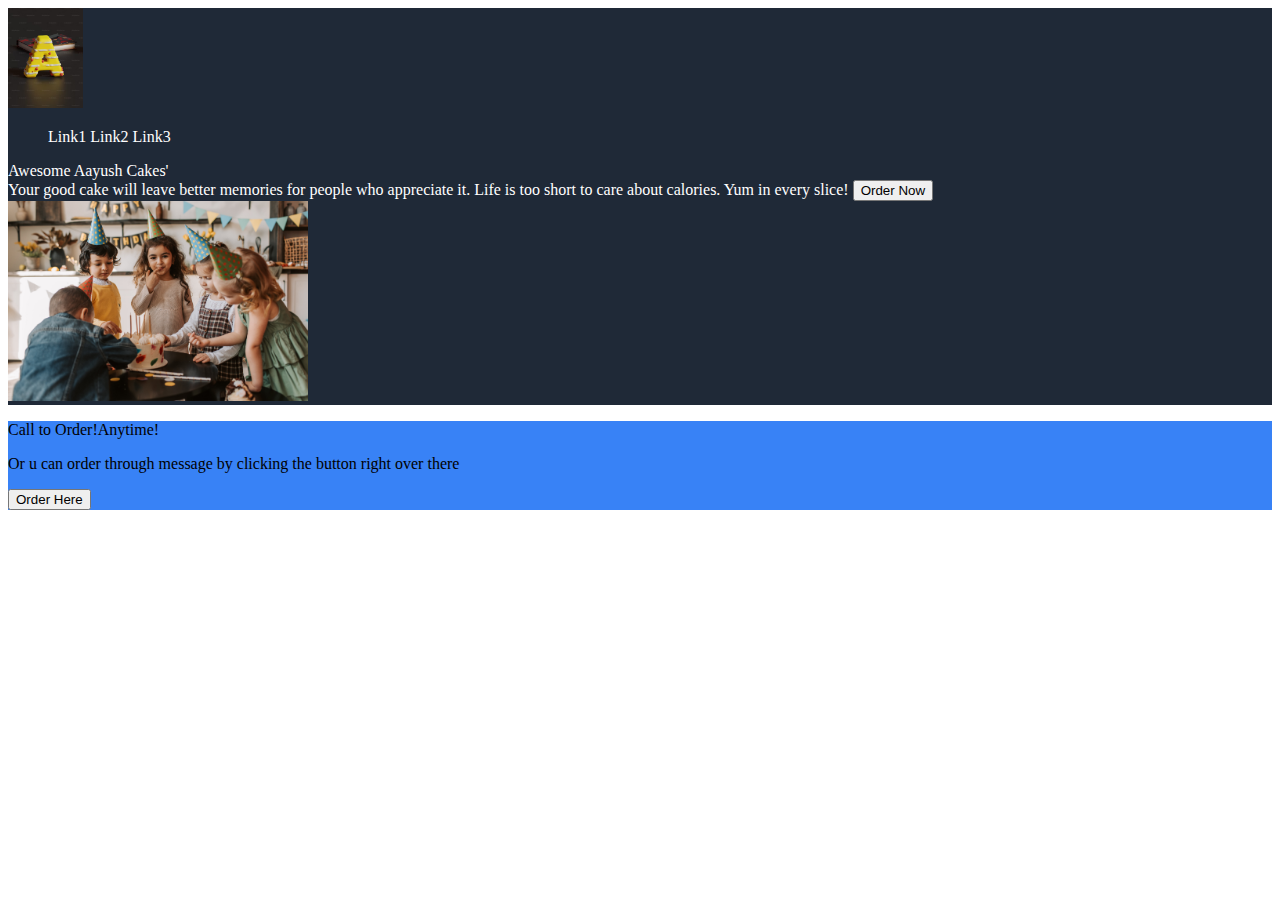
==== index.html @ 70e543ac "Basic Header and Footer content added+bg colors" ====
<!DOCTYPE html>
<html lang="en">
<head>
    <meta charset="UTF-8">
    <meta name="viewport" content="width=device-width, initial-scale=1.0">
    <title>My Website</title>
    <link rel="stylesheet" href="style.css">
</head>
<body>
    <div class="header">
        <div class="top">
            <img src="logo A.avif"  height=100vh alt="Logo">
            <ul>
                <a href="www.google.com">Link1</a>
                <a href="www.google.com">Link2</a>
                <a href="www.google.com">Link3</a>
            </ul>
        </div>
        <div class="leftside">
            Awesome Aayush Cakes'<br>
            Your good cake will leave better memories for people who appreciate it.
            Life is too short to care about calories. Yum in every slice! 
            <button>Order Now</button>
        </div>
        <div class="rightside">
            <img src="pexels-vlada-karpovich-7100323.jpg" height="200vh" alt="Birthday Cake">
        </div>
    </div>
    <div class="content">
                
    </div>
    <div class="footer">
        <p>Call to Order!Anytime!</p>
        <p>Or u can order through message by clicking the button right over there</p>
        <button>Order Here</button>
    </div>
</body>
</html>
---- style.css ----
.header{
    background-color:#1F2937 ;
    color:white;
    gap:16px;
}
ul{
    list-style-type: none;
}
a{
    text-decoration: none;
    color:white;
}
.footer{
    background-color: #3882F6;
}
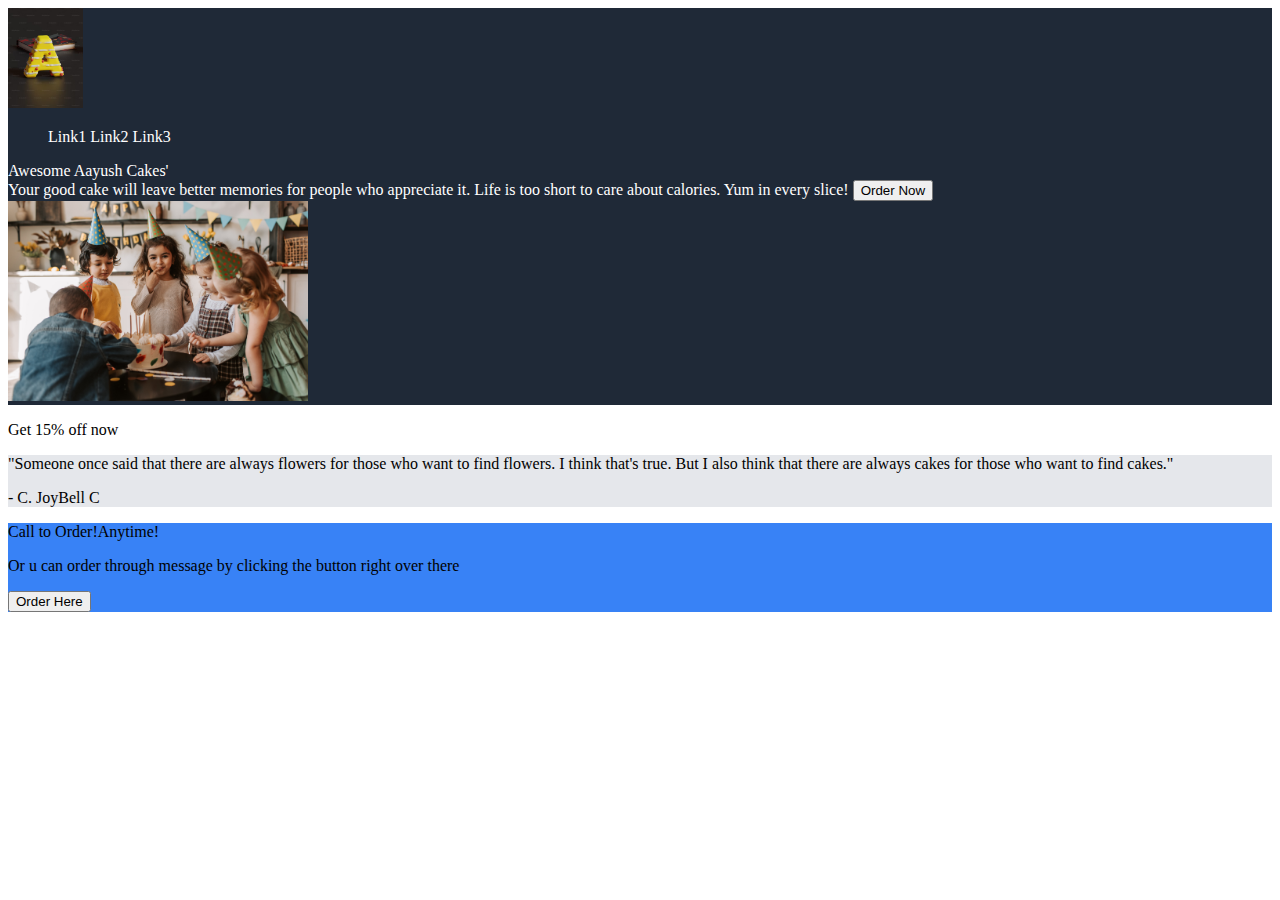
==== commit 231a97db: "Quote Basics done" ====
--- a/index.html
+++ b/index.html
@@ -1,38 +1,54 @@
 <!DOCTYPE html>
 <html lang="en">
-<head>
-    <meta charset="UTF-8">
-    <meta name="viewport" content="width=device-width, initial-scale=1.0">
+  <head>
+    <meta charset="UTF-8" />
+    <meta name="viewport" content="width=device-width, initial-scale=1.0" />
     <title>My Website</title>
-    <link rel="stylesheet" href="style.css">
-</head>
-<body>
+    <link rel="stylesheet" href="style.css" />
+  </head>
+  <body>
     <div class="header">
-        <div class="top">
-            <img src="logo A.avif"  height=100vh alt="Logo">
-            <ul>
-                <a href="www.google.com">Link1</a>
-                <a href="www.google.com">Link2</a>
-                <a href="www.google.com">Link3</a>
-            </ul>
-        </div>
-        <div class="leftside">
-            Awesome Aayush Cakes'<br>
-            Your good cake will leave better memories for people who appreciate it.
-            Life is too short to care about calories. Yum in every slice! 
-            <button>Order Now</button>
-        </div>
-        <div class="rightside">
-            <img src="pexels-vlada-karpovich-7100323.jpg" height="200vh" alt="Birthday Cake">
-        </div>
+      <div class="top">
+        <img src="logo A.avif" height="100vh" alt="Logo" />
+        <ul>
+          <a href="www.google.com">Link1</a>
+          <a href="www.google.com">Link2</a>
+          <a href="www.google.com">Link3</a>
+        </ul>
+      </div>
+      <div class="leftside">
+        Awesome Aayush Cakes'<br />
+        Your good cake will leave better memories for people who appreciate it.
+        Life is too short to care about calories. Yum in every slice!
+        <button>Order Now</button>
+      </div>
+      <div class="rightside">
+        <img
+          src="pexels-vlada-karpovich-7100323.jpg"
+          height="200vh"
+          alt="Birthday Cake"
+        />
+      </div>
     </div>
     <div class="content">
-                
+      <div class="info">
+        <p>Get 15% off now</p>
+      </div>
+      <div class="quote">
+        <p>
+          "Someone once said that there are always flowers for those who want to
+          find flowers. I think that's true. But I also think that there are
+          always cakes for those who want to find cakes."
+        </p>
+        <p>- C. JoyBell C</p>
+      </div>
     </div>
     <div class="footer">
-        <p>Call to Order!Anytime!</p>
-        <p>Or u can order through message by clicking the button right over there</p>
-        <button>Order Here</button>
+      <p>Call to Order!Anytime!</p>
+      <p>
+        Or u can order through message by clicking the button right over there
+      </p>
+      <button>Order Here</button>
     </div>
-</body>
-</html>+  </body>
+</html>
--- a/style.css
+++ b/style.css
@@ -12,4 +12,7 @@
 }
 .footer{
     background-color: #3882F6;
+}
+.quote{
+    background-color:#E5E7EB ;
 }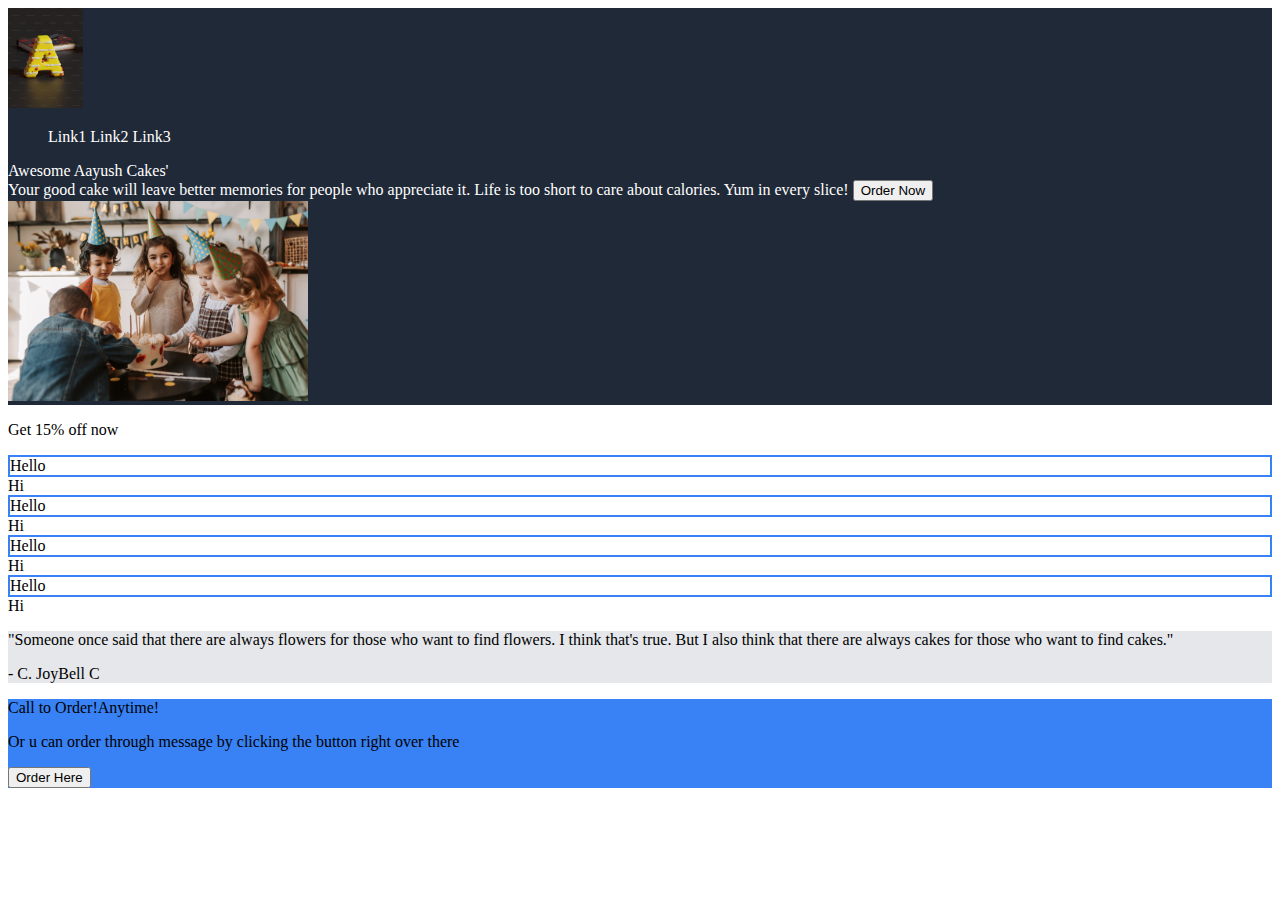
==== commit 23879dbb: "Basic Structure completed" ====
--- a/index.html
+++ b/index.html
@@ -33,6 +33,24 @@
     <div class="content">
       <div class="info">
         <p>Get 15% off now</p>
+        <div class="cards">
+          <div class="card">
+            <div class="box">Hello</div>
+            <div class="line">Hi</div>
+          </div>
+          <div class="card">
+            <div class="box">Hello</div>
+            <div class="line">Hi</div>
+          </div>
+          <div class="card">
+            <div class="box">Hello</div>
+            <div class="line">Hi</div>
+          </div>
+          <div class="card">
+            <div class="box">Hello</div>
+            <div class="line">Hi</div>
+          </div>
+        </div>
       </div>
       <div class="quote">
         <p>
--- a/style.css
+++ b/style.css
@@ -15,4 +15,7 @@
 }
 .quote{
     background-color:#E5E7EB ;
-}+}
+.box {
+    border: 2px solid #3882F6;    
+  }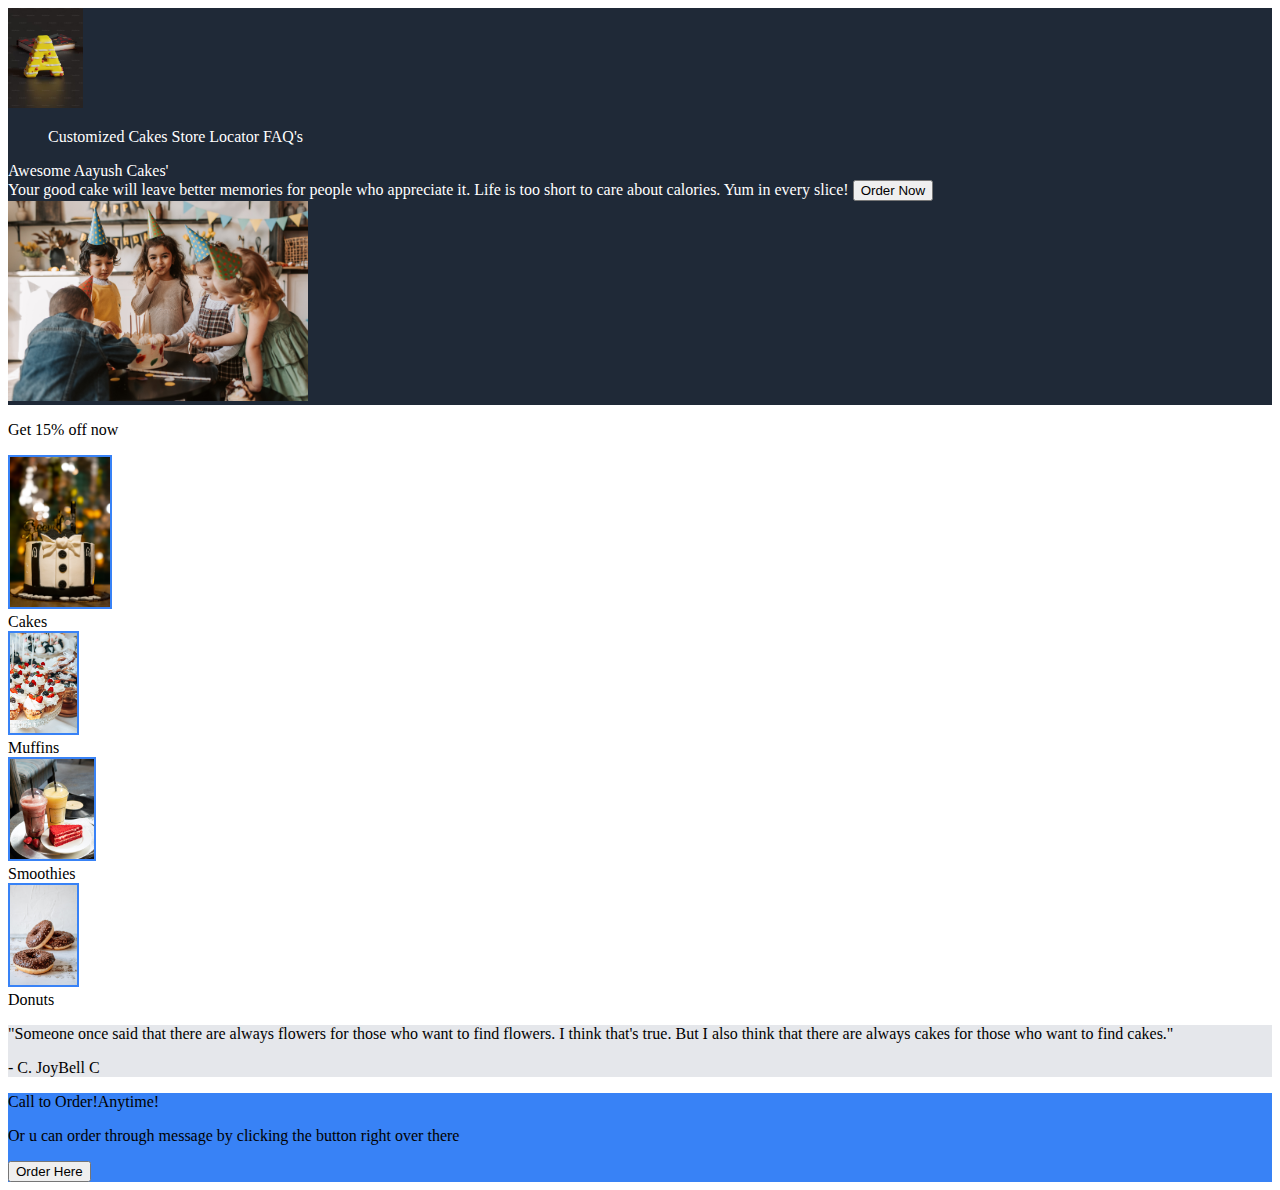
==== commit 7ce6de97: "All Content placed" ====
--- a/index.html
+++ b/index.html
@@ -9,11 +9,11 @@
   <body>
     <div class="header">
       <div class="top">
-        <img src="logo A.avif" height="100vh" alt="Logo" />
+        <img src="images/logo A.avif" height="100vh" alt="Logo" />
         <ul>
-          <a href="www.google.com">Link1</a>
-          <a href="www.google.com">Link2</a>
-          <a href="www.google.com">Link3</a>
+          <a href="www.google.com">Customized Cakes</a>
+          <a href="www.google.com">Store Locator</a>
+          <a href="www.google.com">FAQ's</a>
         </ul>
       </div>
       <div class="leftside">
@@ -24,7 +24,7 @@
       </div>
       <div class="rightside">
         <img
-          src="pexels-vlada-karpovich-7100323.jpg"
+          src="images/pexels-vlada-karpovich-7100323.jpg"
           height="200vh"
           alt="Birthday Cake"
         />
@@ -35,20 +35,38 @@
         <p>Get 15% off now</p>
         <div class="cards">
           <div class="card">
-            <div class="box">Hello</div>
-            <div class="line">Hi</div>
+            <img
+              width="100vh"
+              src="images/pexels-deepak-ramesha-19618088.jpg"
+              alt="Cake"
+            />
+
+            <div class="line">Cakes</div>
           </div>
           <div class="card">
-            <div class="box">Hello</div>
-            <div class="line">Hi</div>
+            <img
+              height="100vh"
+              src="images/pexels-kiril-georgiev-9579403.jpg"
+              alt="Muffins"
+            />
+
+            <div class="line">Muffins</div>
           </div>
           <div class="card">
-            <div class="box">Hello</div>
-            <div class="line">Hi</div>
+            <img
+              src="images/pexels-farhad-ibrahimzade-8743857.jpg"
+              height="100vh"
+              alt="Smoothies"
+            />
+            <div class="line">Smoothies</div>
           </div>
           <div class="card">
-            <div class="box">Hello</div>
-            <div class="line">Hi</div>
+            <img
+              src="images/pexels-tijana-drndarski-3656118.jpg"
+              height="100vh"
+              alt="Donuts"
+            />
+            <div class="line">Donuts</div>
           </div>
         </div>
       </div>
--- a/style.css
+++ b/style.css
@@ -16,6 +16,7 @@
 .quote{
     background-color:#E5E7EB ;
 }
-.box {
-    border: 2px solid #3882F6;    
-  }+
+.card>img {
+    border: 2px solid #3882F6;   
+}
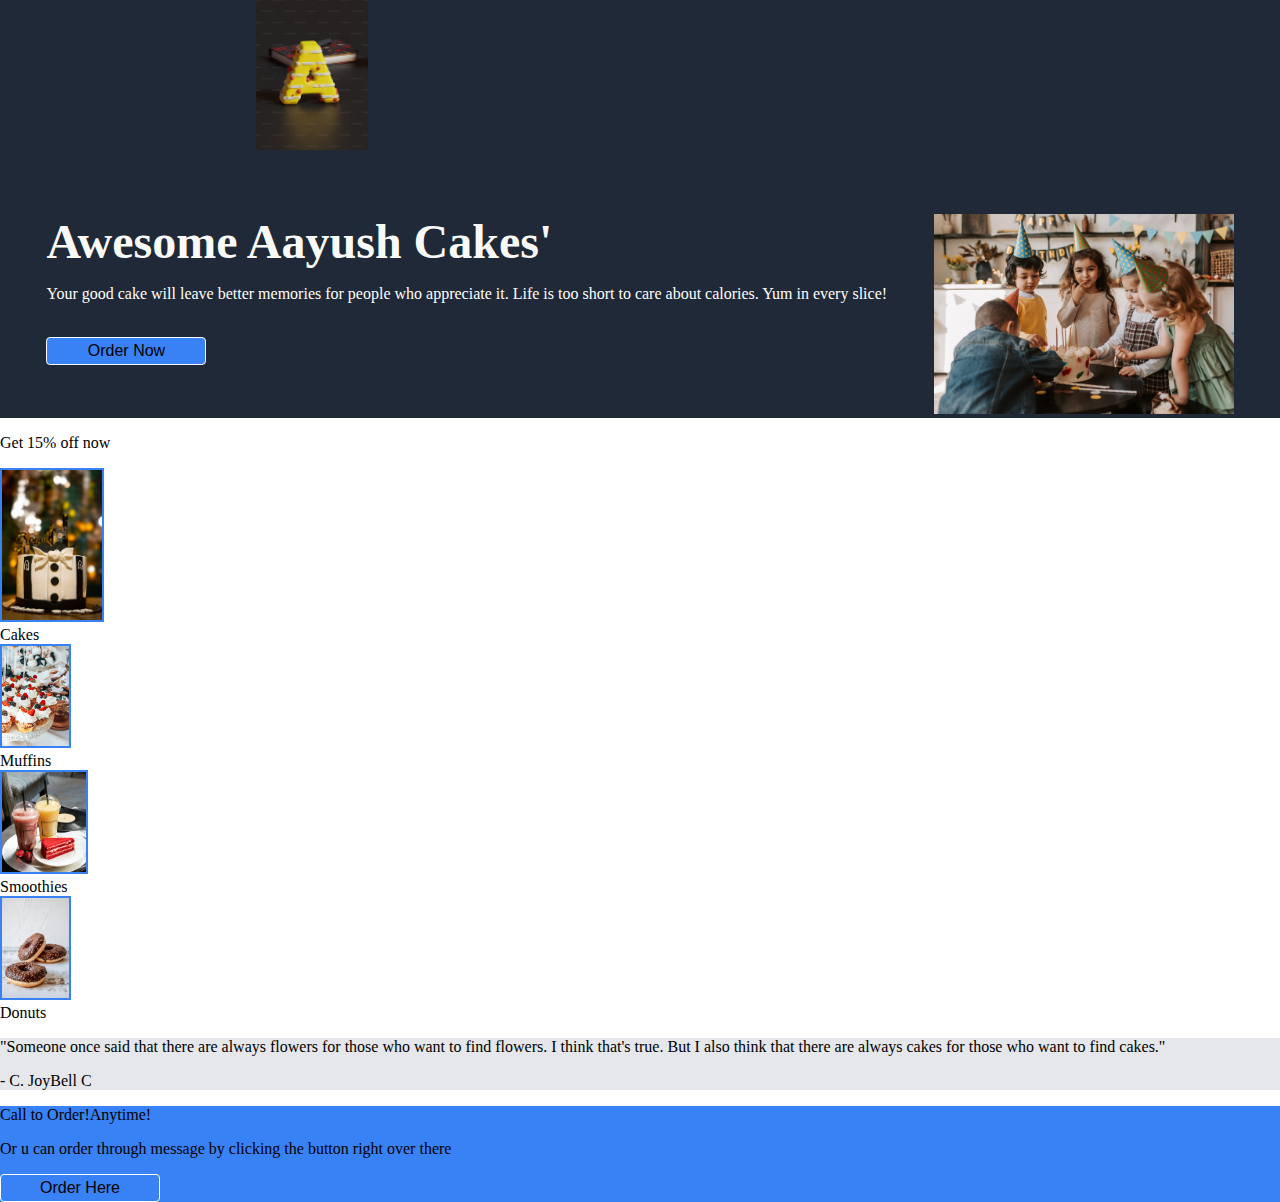
==== commit a2f3a9ae: "Header portion completed" ====
--- a/index.html
+++ b/index.html
@@ -9,25 +9,27 @@
   <body>
     <div class="header">
       <div class="top">
-        <img src="images/logo A.avif" height="100vh" alt="Logo" />
+        <img src="images/logo A.avif" height="150vh" alt="Logo" />
         <ul>
           <a href="www.google.com">Customized Cakes</a>
           <a href="www.google.com">Store Locator</a>
           <a href="www.google.com">FAQ's</a>
         </ul>
       </div>
-      <div class="leftside">
-        Awesome Aayush Cakes'<br />
-        Your good cake will leave better memories for people who appreciate it.
-        Life is too short to care about calories. Yum in every slice!
-        <button>Order Now</button>
-      </div>
-      <div class="rightside">
-        <img
-          src="images/pexels-vlada-karpovich-7100323.jpg"
-          height="200vh"
-          alt="Birthday Cake"
-        />
+      <div class="head-content">
+        <div class="leftside">
+            <div>Awesome Aayush Cakes'</div>
+            <p>Your good cake will leave better memories for people who appreciate it.
+            Life is too short to care about calories. Yum in every slice!</p>
+            <br><button>Order Now</button>
+          </div>
+          <div class="rightside">
+            <img
+              src="images/pexels-vlada-karpovich-7100323.jpg"
+              height="200vh"
+              alt="Birthday Cake"
+            />
+          </div>
       </div>
     </div>
     <div class="content">
--- a/style.css
+++ b/style.css
@@ -1,11 +1,24 @@
 .header{
     background-color:#1F2937 ;
     color:white;
-    gap:16px;
+    /* gap:16px; */
+}
+body{
+    margin:0px;
+    padding:0px;
 }
 ul{
     list-style-type: none;
+    font-size: 18px;
+    color:#F9FAF8
 }
+.leftside div{
+    font-size: 48px;
+    font-weight: bolder;
+    color:#F9FAF8;
+    display: flex;
+}
+
 a{
     text-decoration: none;
     color:white;
@@ -20,3 +33,23 @@
 .card>img {
     border: 2px solid #3882F6;   
 }
+button{
+    background-color: #3882F6;
+    width:10rem;
+    text-align: center;
+    padding:4px;
+    border:1px solid white;
+    border-radius:4px;
+    font-size: 16px;
+}
+.top{
+    display: flex;
+    gap:62rem;
+    margin-bottom: 64px;
+    flex:1;
+    margin-left:16rem;
+}
+.head-content{
+    display: flex;
+    justify-content: space-evenly;
+}
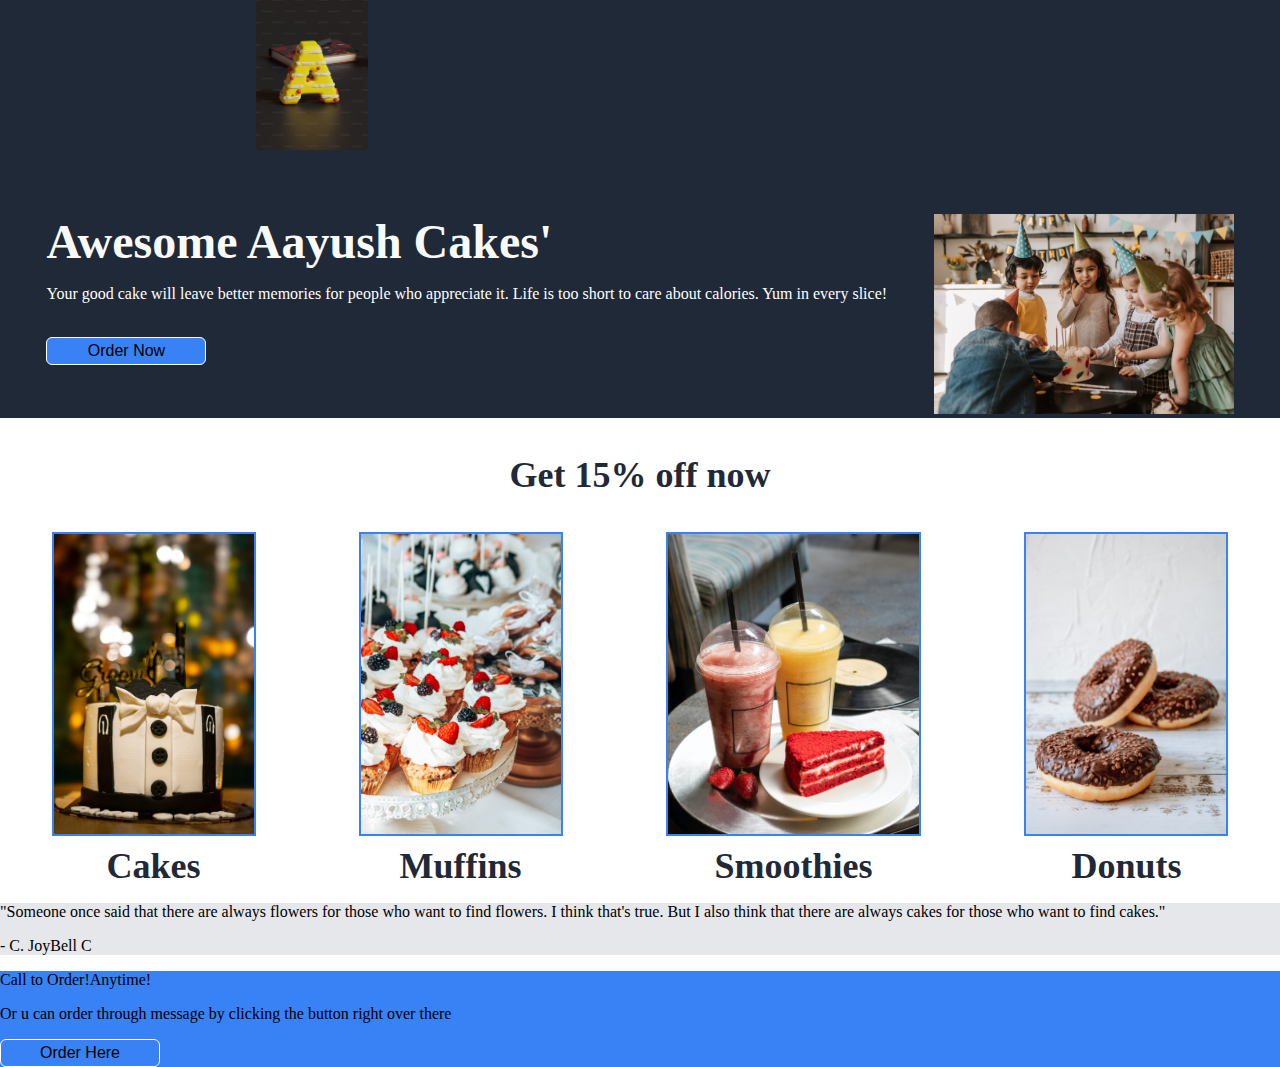
==== commit aedff883: "Content portion completed" ====
--- a/index.html
+++ b/index.html
@@ -38,7 +38,7 @@
         <div class="cards">
           <div class="card">
             <img
-              width="100vh"
+              width="200vw"
               src="images/pexels-deepak-ramesha-19618088.jpg"
               alt="Cake"
             />
@@ -47,7 +47,7 @@
           </div>
           <div class="card">
             <img
-              height="100vh"
+                width="200vw"
               src="images/pexels-kiril-georgiev-9579403.jpg"
               alt="Muffins"
             />
@@ -57,7 +57,7 @@
           <div class="card">
             <img
               src="images/pexels-farhad-ibrahimzade-8743857.jpg"
-              height="100vh"
+              height="300vh"
               alt="Smoothies"
             />
             <div class="line">Smoothies</div>
@@ -65,7 +65,7 @@
           <div class="card">
             <img
               src="images/pexels-tijana-drndarski-3656118.jpg"
-              height="100vh"
+              width="200vw"
               alt="Donuts"
             />
             <div class="line">Donuts</div>
--- a/style.css
+++ b/style.css
@@ -31,7 +31,7 @@
 }
 
 .card>img {
-    border: 2px solid #3882F6;   
+    border: 2px solid #3882F6; 
 }
 button{
     background-color: #3882F6;
@@ -39,12 +39,12 @@
     text-align: center;
     padding:4px;
     border:1px solid white;
-    border-radius:4px;
+    border-radius:6px;
     font-size: 16px;
 }
 .top{
     display: flex;
-    gap:62rem;
+    gap:60rem;
     margin-bottom: 64px;
     flex:1;
     margin-left:16rem;
@@ -53,3 +53,15 @@
     display: flex;
     justify-content: space-evenly;
 }
+.cards{
+    display: flex;
+    flex:1;
+    justify-content:space-around;
+}
+
+.info{
+    font-size:36px;
+    font-weight: bolder;
+    color:#1F2937;
+    text-align: center;
+}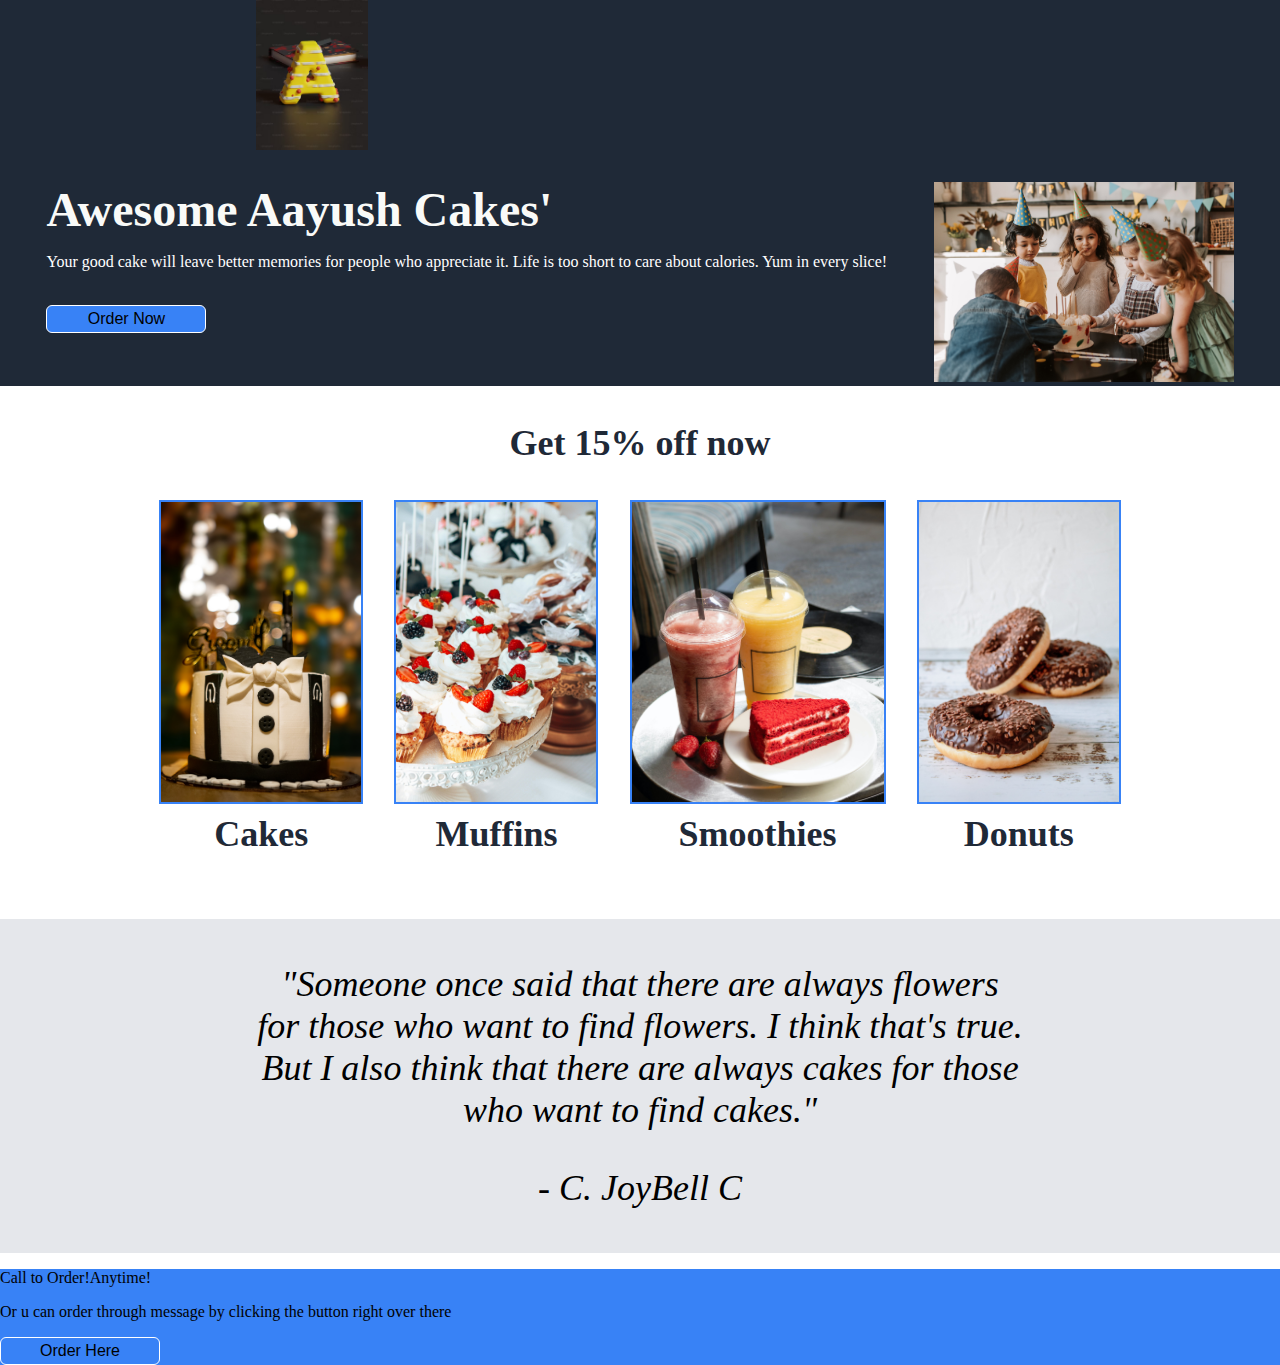
==== commit bad4ac64: "Quote portion styled" ====
--- a/index.html
+++ b/index.html
@@ -78,7 +78,7 @@
           find flowers. I think that's true. But I also think that there are
           always cakes for those who want to find cakes."
         </p>
-        <p>- C. JoyBell C</p>
+        <p><strong>- C. JoyBell C</strong></p>
       </div>
     </div>
     <div class="footer">
--- a/style.css
+++ b/style.css
@@ -45,7 +45,7 @@
 .top{
     display: flex;
     gap:60rem;
-    margin-bottom: 64px;
+    margin-bottom: 32px;
     flex:1;
     margin-left:16rem;
 }
@@ -56,7 +56,10 @@
 .cards{
     display: flex;
     flex:1;
-    justify-content:space-around;
+    justify-content:space-evenly;
+    margin-left:8rem;
+    margin-right:8rem;
+    margin-bottom: 4rem;
 }
 
 .info{
@@ -64,4 +67,11 @@
     font-weight: bolder;
     color:#1F2937;
     text-align: center;
+}
+.quote{
+    text-align: center;
+    font-size:36px;
+    font-style: italic;
+    font-weight:lighter;
+    padding:8px 16rem;
 }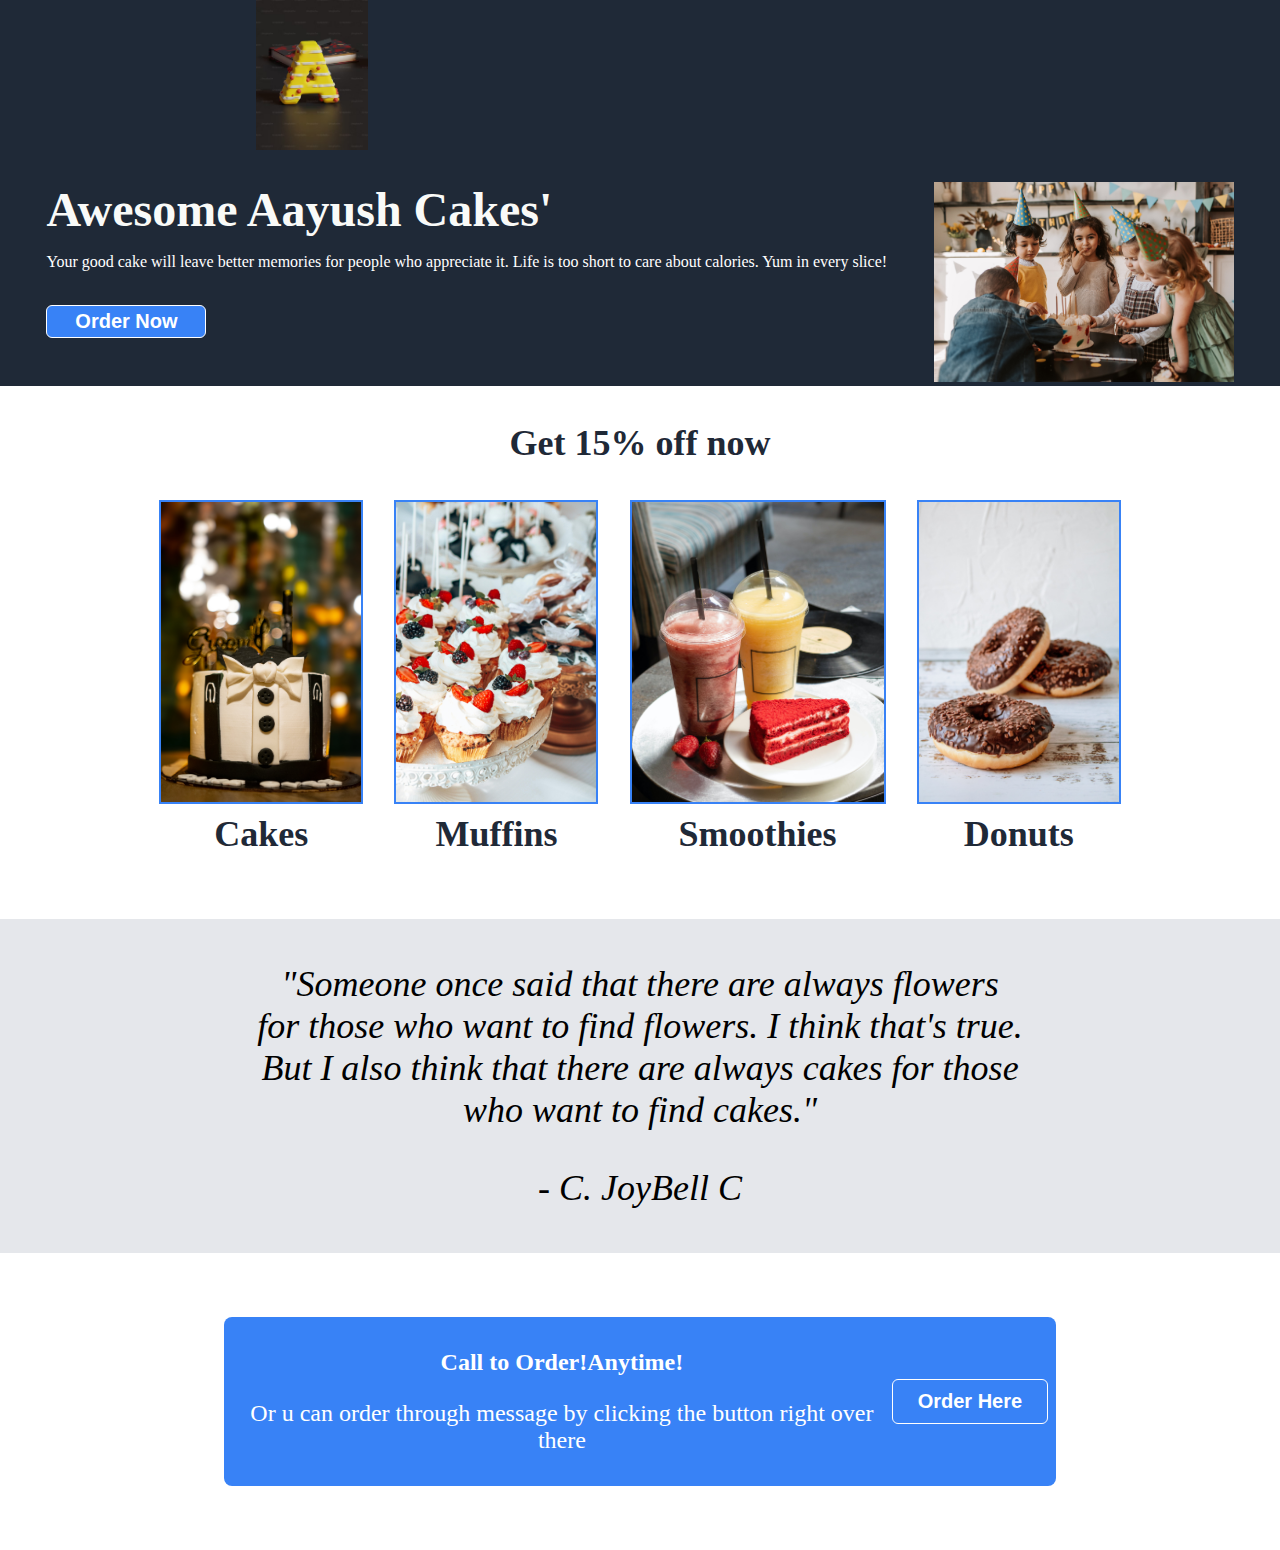
==== commit bf52d2ab: "Footer Styling Completed" ====
--- a/index.html
+++ b/index.html
@@ -18,18 +18,20 @@
       </div>
       <div class="head-content">
         <div class="leftside">
-            <div>Awesome Aayush Cakes'</div>
-            <p>Your good cake will leave better memories for people who appreciate it.
-            Life is too short to care about calories. Yum in every slice!</p>
-            <br><button>Order Now</button>
-          </div>
-          <div class="rightside">
-            <img
-              src="images/pexels-vlada-karpovich-7100323.jpg"
-              height="200vh"
-              alt="Birthday Cake"
-            />
-          </div>
+          <div>Awesome Aayush Cakes'</div>
+          <p>
+            Your good cake will leave better memories for people who appreciate
+            it. Life is too short to care about calories. Yum in every slice!
+          </p>
+          <br /><button>Order Now</button>
+        </div>
+        <div class="rightside">
+          <img
+            src="images/pexels-vlada-karpovich-7100323.jpg"
+            height="200vh"
+            alt="Birthday Cake"
+          />
+        </div>
       </div>
     </div>
     <div class="content">
@@ -47,7 +49,7 @@
           </div>
           <div class="card">
             <img
-                width="200vw"
+              width="200vw"
               src="images/pexels-kiril-georgiev-9579403.jpg"
               alt="Muffins"
             />
@@ -82,10 +84,12 @@
       </div>
     </div>
     <div class="footer">
-      <p>Call to Order!Anytime!</p>
-      <p>
-        Or u can order through message by clicking the button right over there
-      </p>
+      <div class="bottom">
+        <p><strong>Call to Order!Anytime!</strong></p>
+        <p>
+          Or u can order through message by clicking the button right over there
+        </p>
+      </div>
       <button>Order Here</button>
     </div>
   </body>
--- a/style.css
+++ b/style.css
@@ -1,7 +1,7 @@
 .header{
     background-color:#1F2937 ;
     color:white;
-    /* gap:16px; */
+    
 }
 body{
     margin:0px;
@@ -25,6 +25,15 @@
 }
 .footer{
     background-color: #3882F6;
+    color:white;
+    font-size:24px;
+    text-align: center;
+    border-radius: 8px;
+    margin:4rem 14rem;
+    padding:8px;
+    display:flex;
+    justify-content: space-evenly;
+
 }
 .quote{
     background-color:#E5E7EB ;
@@ -40,7 +49,9 @@
     padding:4px;
     border:1px solid white;
     border-radius:6px;
-    font-size: 16px;
+    font-size: 20px;
+    color:white;
+    font-weight: bold;
 }
 .top{
     display: flex;
@@ -74,4 +85,8 @@
     font-style: italic;
     font-weight:lighter;
     padding:8px 16rem;
+}
+.footer button{
+    height:5vh;
+    align-self: center;
 }